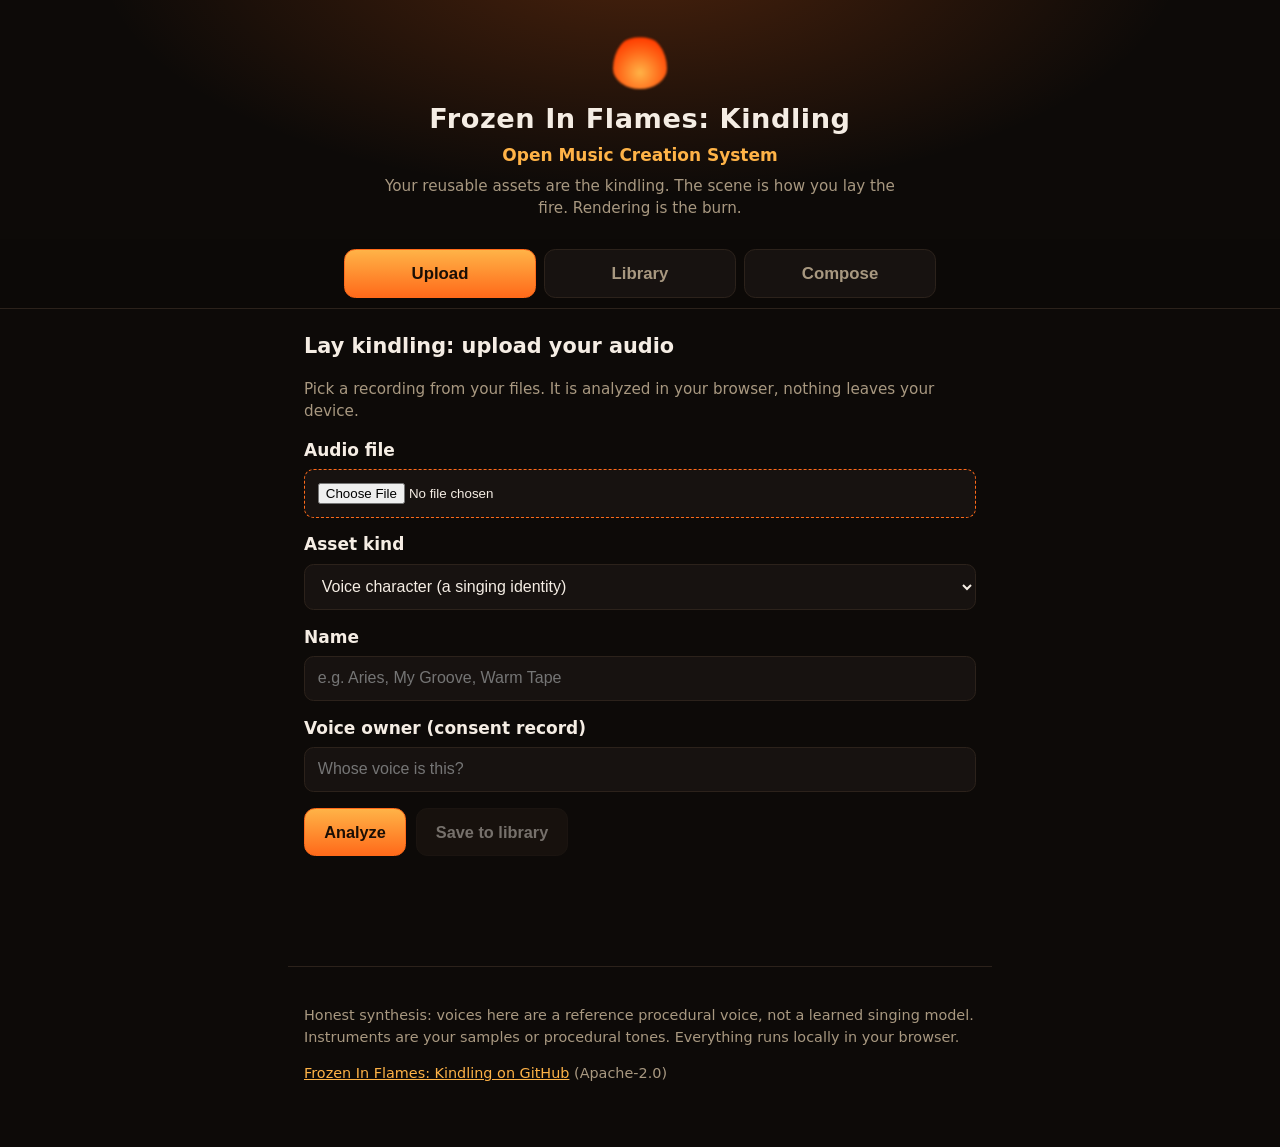
==== index.html @ 2e95258d "Phase B: Kindling web app (upload/analyze/save/render/download, client-side)" ====
<!DOCTYPE html>
<html lang="en">
<head>
<meta charset="utf-8">
<meta name="viewport" content="width=device-width, initial-scale=1, viewport-fit=cover">
<title>Frozen In Flames: Kindling, Open Music Creation System</title>
<meta name="description" content="Upload your audio, save reusable voice characters, instruments, and presets, then render songs from them. All in the browser.">
<link rel="stylesheet" href="style.css">
</head>
<body>
<header class="hero">
  <div class="flame" aria-hidden="true"></div>
  <h1>Frozen In Flames: Kindling</h1>
  <p class="sub">Open Music Creation System</p>
  <p class="tag">Your reusable assets are the kindling. The scene is how you lay the fire. Rendering is the burn.</p>
</header>

<nav class="tabs">
  <button id="nav-upload" class="active">Upload</button>
  <button id="nav-library">Library</button>
  <button id="nav-compose">Compose</button>
</nav>

<main>
  <section id="tab-upload" class="tab active">
    <h2>Lay kindling: upload your audio</h2>
    <p class="dim">Pick a recording from your files. It is analyzed in your browser, nothing leaves your device.</p>
    <label class="field">Audio file
      <input type="file" id="file" accept="audio/*">
    </label>
    <label class="field">Asset kind
      <select id="kind">
        <option value="voice">Voice character (a singing identity)</option>
        <option value="instrument">Instrument (sample map from your recording)</option>
        <option value="preset">Preset (production chain inferred from a finished track)</option>
      </select>
    </label>
    <label class="field">Name
      <input type="text" id="aname" placeholder="e.g. Aries, My Groove, Warm Tape" autocomplete="off">
    </label>
    <label class="field" id="consent-row">Voice owner (consent record)
      <input type="text" id="consent-subject" placeholder="Whose voice is this?" autocomplete="off">
    </label>
    <div class="btnrow">
      <button id="analyze-btn" class="primary">Analyze</button>
      <button id="save-btn" disabled>Save to library</button>
    </div>
    <p id="upload-status" class="status"></p>
    <div id="analysis-result"></div>
  </section>

  <section id="tab-library" class="tab">
    <h2>Your kindling</h2>
    <p class="dim">Saved voice characters, instruments, and presets. Stored on this device.</p>
    <div id="asset-list"></div>
  </section>

  <section id="tab-compose" class="tab">
    <h2>Burn: compose and render</h2>
    <label class="field">Prompt
      <input type="text" id="prompt" placeholder="dark driving verse and chorus, 100 bpm" autocomplete="off">
    </label>
    <label class="field">Lyrics (one line per line)
      <textarea id="lyrics" rows="5" placeholder="Type or paste your lyrics here"></textarea>
    </label>
    <div class="grid3">
      <label class="field">Voice
        <select id="sel-voice"></select>
      </label>
      <label class="field">Instrument
        <select id="sel-inst"></select>
      </label>
      <label class="field">Preset
        <select id="sel-preset"></select>
      </label>
    </div>
    <div class="btnrow">
      <button id="render-btn" class="primary">Render song</button>
    </div>
    <p id="compose-status" class="status"></p>
    <div id="render-meta" class="dim"></div>
    <div id="player-wrap" style="display:none">
      <div class="btnrow">
        <button id="play-btn">Play mix</button>
        <button id="dl-mix" disabled>Download mix (WAV)</button>
        <button id="dl-stems" disabled>Download stems (WAV)</button>
      </div>
    </div>
  </section>
</main>

<footer>
  <p>Honest synthesis: voices here are a reference procedural voice, not a learned singing model. Instruments are your samples or procedural tones. Everything runs locally in your browser.</p>
  <p><a href="https://github.com/Frozen-In-Flames/frozen-in-flames-kindling">Frozen In Flames: Kindling on GitHub</a> (Apache-2.0)</p>
</footer>

<script type="module" src="js/app.js"></script>
</body>
</html>
---- style.css ----
:root {
  --bg: #0d0a08;
  --panel: #171210;
  --ember: #ff6a1a;
  --ember-soft: #ffb347;
  --flame: #ff3d00;
  --ink: #f5ede4;
  --dim: #a89880;
  --line: #2c221b;
}

* { box-sizing: border-box; }

body {
  margin: 0;
  background: var(--bg);
  color: var(--ink);
  font-family: -apple-system, system-ui, "Segoe UI", sans-serif;
  font-size: 17px;
  line-height: 1.5;
  -webkit-text-size-adjust: 100%;
}

.hero {
  text-align: center;
  padding: 2.2rem 1rem 1.2rem;
  background: radial-gradient(ellipse at 50% -20%, rgba(255, 106, 26, 0.25), transparent 60%);
}

.flame {
  width: 54px; height: 54px; margin: 0 auto 0.6rem;
  background: radial-gradient(circle at 50% 70%, var(--ember-soft) 0%, var(--ember) 45%, var(--flame) 75%, transparent 78%);
  border-radius: 50% 50% 50% 50% / 62% 62% 38% 38%;
  filter: blur(1px);
}

.hero h1 { margin: 0; font-size: 1.7rem; letter-spacing: 0.02em; }
.hero .sub { margin: 0.2rem 0; color: var(--ember-soft); font-weight: 600; }
.hero .tag { margin: 0.4rem auto 0; max-width: 34rem; color: var(--dim); font-size: 0.95rem; }

.tabs {
  display: flex; gap: 0.5rem; justify-content: center;
  padding: 0.6rem; position: sticky; top: 0; z-index: 5;
  background: rgba(13, 10, 8, 0.96);
  border-bottom: 1px solid var(--line);
}

.tabs button {
  flex: 1; max-width: 12rem;
  padding: 0.85rem 0.5rem;
  font-size: 1.05rem; font-weight: 600;
  color: var(--dim); background: var(--panel);
  border: 1px solid var(--line); border-radius: 0.7rem;
}

.tabs button.active {
  color: #1a0e05; background: linear-gradient(180deg, var(--ember-soft), var(--ember));
  border-color: var(--ember);
}

main { max-width: 44rem; margin: 0 auto; padding: 1rem 1rem 3rem; }

.tab { display: none; }
.tab.active { display: block; }

h2 { font-size: 1.3rem; margin: 0.4rem 0 0.2rem; }
.dim { color: var(--dim); font-size: 0.95rem; }

.field { display: block; margin: 0.9rem 0; font-weight: 600; }

.field input[type="text"], .field select, .field textarea {
  display: block; width: 100%; margin-top: 0.35rem;
  padding: 0.8rem; font-size: 1rem; color: var(--ink);
  background: var(--panel); border: 1px solid var(--line); border-radius: 0.6rem;
}

.field input[type="file"] {
  display: block; width: 100%; margin-top: 0.35rem;
  padding: 0.8rem; background: var(--panel);
  border: 1px dashed var(--ember); border-radius: 0.6rem;
}

.btnrow { display: flex; gap: 0.6rem; flex-wrap: wrap; margin: 1rem 0; }

button {
  padding: 0.85rem 1.2rem; font-size: 1.02rem; font-weight: 600;
  color: var(--ink); background: #241b14;
  border: 1px solid var(--line); border-radius: 0.7rem;
  touch-action: manipulation;
}

button.primary {
  color: #1a0e05; background: linear-gradient(180deg, var(--ember-soft), var(--ember));
  border-color: var(--ember);
}

button:disabled { opacity: 0.45; }
button.danger { border-color: #7a2a1a; color: #ff9a7a; }

.status { min-height: 1.6em; font-weight: 600; }
.status.ok { color: #8fe388; }
.status.err { color: #ff9a7a; }

#analysis-result { margin-top: 1rem; }
.arow {
  display: flex; justify-content: space-between; gap: 1rem;
  padding: 0.45rem 0; border-bottom: 1px solid var(--line); font-size: 0.95rem;
}
.arow span { color: var(--dim); flex-shrink: 0; }
.arow b { font-weight: 600; text-align: right; word-break: break-word; }
.arow.verdict b { color: var(--ember-soft); }

.asset {
  background: var(--panel); border: 1px solid var(--line);
  border-radius: 0.8rem; padding: 0.9rem; margin: 0.8rem 0;
}
.ahead { display: flex; align-items: center; gap: 0.6rem; flex-wrap: wrap; }
.badge {
  font-size: 0.8rem; font-weight: 700; text-transform: uppercase;
  padding: 0.2rem 0.55rem; border-radius: 2rem; letter-spacing: 0.04em;
}
.badge.voice { background: #3a1c10; color: var(--ember-soft); }
.badge.instrument { background: #10283a; color: #7ac3ff; }
.badge.preset { background: #2a103a; color: #d79aff; }
.adetail { color: var(--dim); font-size: 0.93rem; margin: 0.5rem 0; }
.arowbtns { display: flex; gap: 0.5rem; flex-wrap: wrap; }
.arowbtns button { padding: 0.6rem 0.9rem; font-size: 0.92rem; }

.grid3 { display: grid; grid-template-columns: 1fr; gap: 0; }
@media (min-width: 560px) { .grid3 { grid-template-columns: 1fr 1fr 1fr; gap: 0.8rem; } }

#render-meta { margin: 0.6rem 0; }

footer {
  max-width: 44rem; margin: 0 auto; padding: 1.5rem 1rem 3rem;
  color: var(--dim); font-size: 0.9rem; border-top: 1px solid var(--line);
}
footer a { color: var(--ember-soft); }
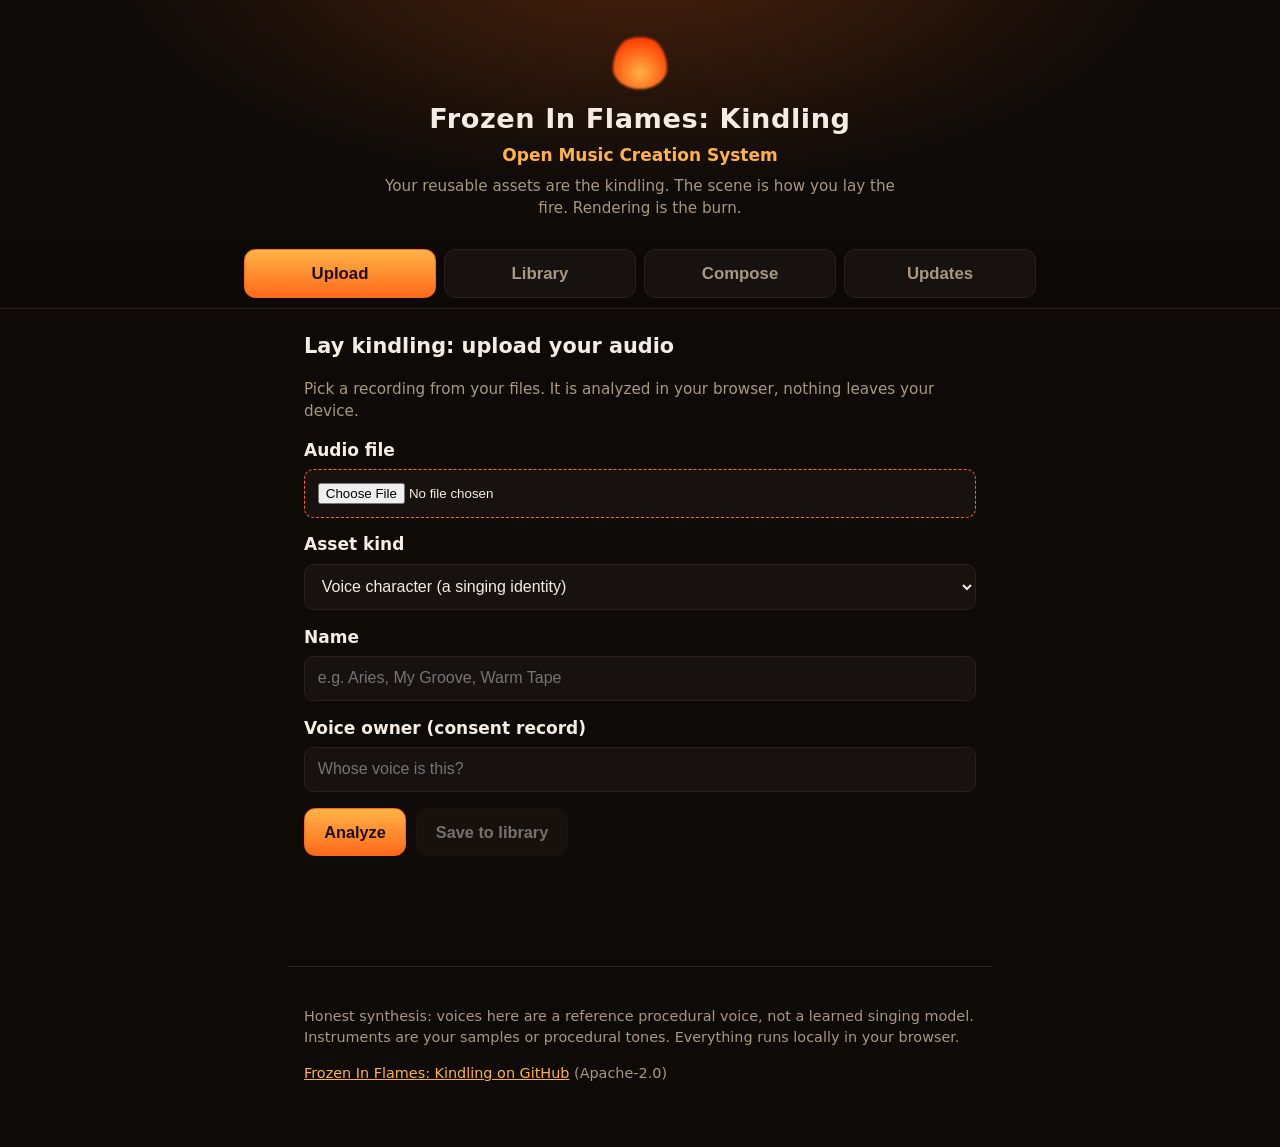
==== commit 450f9f39: "Deploy: Updates tab with changelog v1-v5" ====
--- a/index.html
+++ b/index.html
@@ -5,7 +5,7 @@
 <meta name="viewport" content="width=device-width, initial-scale=1, viewport-fit=cover">
 <title>Frozen In Flames: Kindling, Open Music Creation System</title>
 <meta name="description" content="Upload your audio, save reusable voice characters, instruments, and presets, then render songs from them. All in the browser.">
-<link rel="stylesheet" href="style.css">
+<link rel="stylesheet" href="style.css?v=5">
 </head>
 <body>
 <header class="hero">
@@ -19,6 +19,7 @@
   <button id="nav-upload" class="active">Upload</button>
   <button id="nav-library">Library</button>
   <button id="nav-compose">Compose</button>
+  <button id="nav-updates">Updates</button>
 </nav>
 
 <main>
@@ -87,13 +88,19 @@
       </div>
     </div>
   </section>
+  <section id="tab-updates" class="tab">
+    <h2>What changed</h2>
+    <p class="dim">Every update, newest first. Nothing is ever removed, each version stays in the record.</p>
+    <div id="changelog-list"><p class="dim">Loading...</p></div>
+  </section>
 </main>
 
 <footer>
+  <p id="app-version" class="dim"></p>
   <p>Honest synthesis: voices here are a reference procedural voice, not a learned singing model. Instruments are your samples or procedural tones. Everything runs locally in your browser.</p>
   <p><a href="https://github.com/Frozen-In-Flames/frozen-in-flames-kindling">Frozen In Flames: Kindling on GitHub</a> (Apache-2.0)</p>
 </footer>
 
-<script type="module" src="js/app.js"></script>
+<script type="module" src="js/app.js?v=5"></script>
 </body>
 </html>
